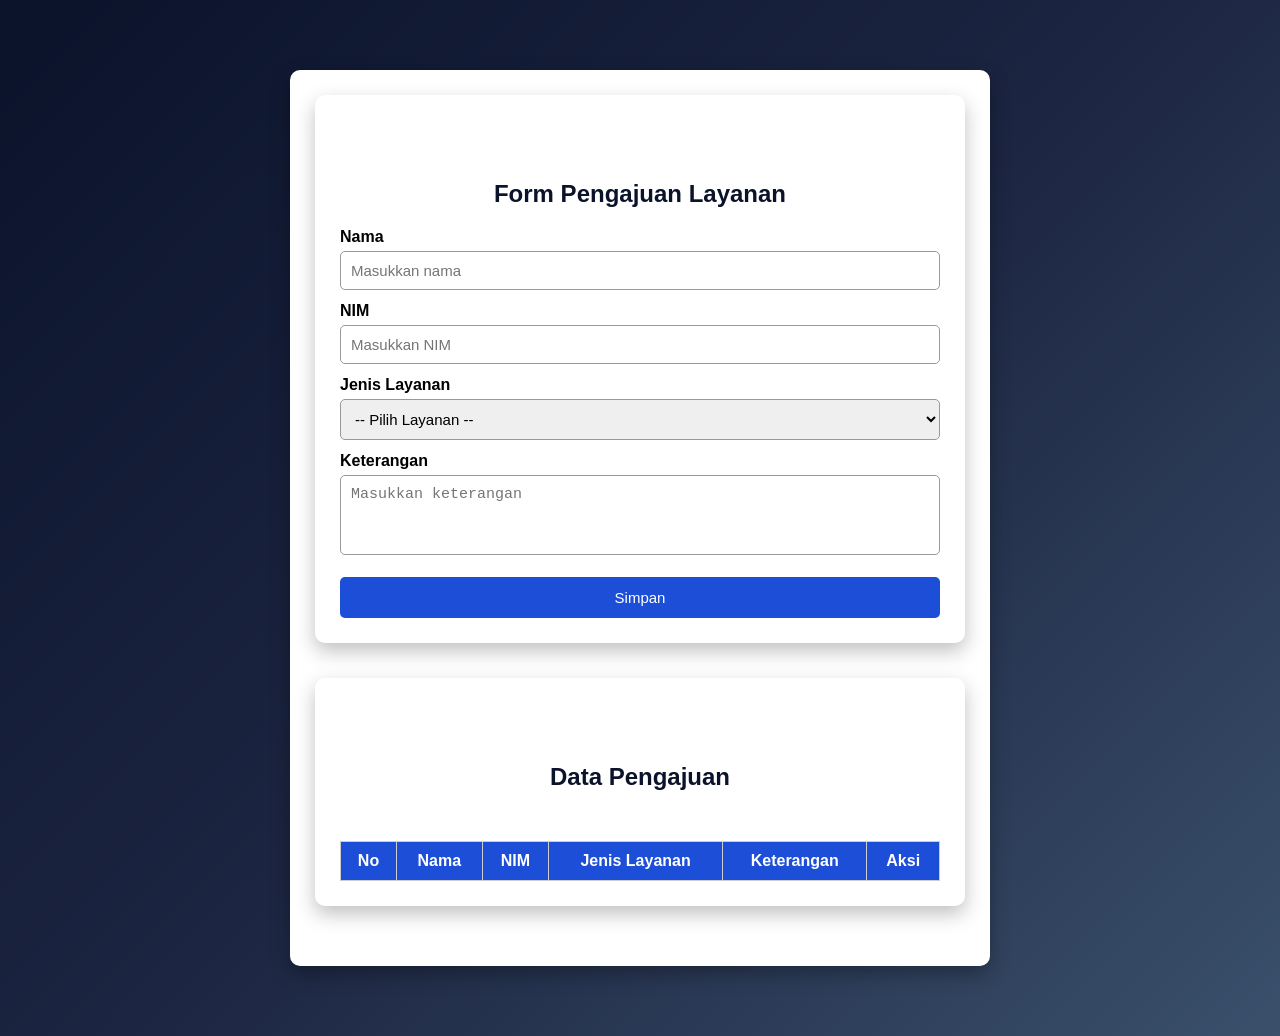
==== index.html @ 1086c814 "Add files via upload" ====
<!DOCTYPE html>
<html lang="id">

<head>
    <meta charset="UTF-8">
    <meta name="viewport" content="width=device-width, initial-scale=1.0">
    <title>Pengajuan Layanan</title>
    <link rel="stylesheet" href="style.css">
</head>

<body>

    <div class="container">

        <!-- Section Form -->
        <section class="card">
            <h2>Form Pengajuan Layanan</h2>

            <form id="form">

                <label for="nama">Nama</label>
                <input type="text" id="nama" placeholder="Masukkan nama" maxlength="30" required>

                <label for="nim">NIM</label>
                <input type="text" id="nim" placeholder="Masukkan NIM" maxlength="10" required>

                <label for="layanan">Jenis Layanan</label>
                <select id="layanan" required>
                    <option value="">-- Pilih Layanan --</option>
                    <option value="Konsultasi">Konsultasi</option>
                    <option value="Pendaftaran">Pendaftaran</option>
                    <option value="Pengaduan">Pengaduan</option>
                    <option value="Informasi">Informasi</option>
                </select>

                <label for="keterangan">Keterangan</label>
                <textarea id="keterangan" placeholder="Masukkan keterangan" required></textarea>

                <button type="submit">Simpan</button>

            </form>
        </section>

        <!-- Section Tabel -->
        <section class="card">
            <h2>Data Pengajuan</h2>

            <table>
                <thead>
                    <tr>
                        <th>No</th>
                        <th>Nama</th>
                        <th>NIM</th>
                        <th>Jenis Layanan</th>
                        <th>Keterangan</th>
                        <th>Aksi</th>
                    </tr>
                </thead>

                <tbody id="tabelData">
                    <!-- Data dari JavaScript -->
                </tbody>
            </table>
        </section>

    </div>

    <script src="script.js"></script>

</body>

</html>
---- style.css ----
*{
    margin: 0;
    padding: 0;
    box-sizing: border-box;
}

body{
    font-family: Arial, sans-serif;
    background: linear-gradient(135deg, #0b132b, #1c2541, #3a506b);
    min-height: 100vh;
    padding: 30px 0;
}

.container{
    width: 700px;
    margin: 30px auto;
    background-color: white;
    padding: 25px;
    border-radius: 10px;
    box-shadow: 0 8px 20px rgba(0,0,0,0.3);
}

h2{
    text-align: center;
    margin-bottom: 20px;
    color: #0b132b;
}

h2:last-of-type{
    margin-top: 60px;
}

label{
    display: block;
    margin-top: 12px;
    margin-bottom: 5px;
    font-weight: bold;
}

input,
select,
textarea{
    width: 100%;
    padding: 10px;
    border: 1px solid #999;
    border-radius: 5px;
    font-size: 15px;
}

textarea{
    height: 80px;
    resize: none;
}

button{
    margin-top: 18px;
    padding: 12px;
    width: 100%;
    background-color: #1d4ed8;
    color: white;
    border: none;
    border-radius: 5px;
    cursor: pointer;
    font-size: 15px;
    transition: 0.3s;
}

button:hover{
    background-color: #2563eb;
}

/* Jarak antara form dan tabel */
table{
    width: 100%;
    margin-top: 50px; /* sebelumnya 25px */
    border-collapse: collapse;
}

table,
th,
td{
    border: 1px solid #ccc;
}

th{
    background-color: #1d4ed8;
    color: white;
}

th,
td{
    padding: 10px;
    text-align: center;
}

.edit{
    background-color: orange;
    color: white;
    border: none;
    padding: 6px 12px;
    cursor: pointer;
    margin-right: 5px;
    border-radius: 4px;
}

.edit:hover{
    background-color: darkorange;
}

.hapus{
    background-color: red;
    color: white;
    border: none;
    padding: 6px 12px;
    cursor: pointer;
    border-radius: 4px;
}

.hapus:hover{
    background-color: darkred;
}

.container{
    width: 700px;
    margin: 40px auto;
}

.card{
    background: #fff;
    padding: 25px;
    border-radius: 10px;
    box-shadow: 0 8px 20px rgba(0,0,0,0.25);
    margin-bottom: 35px;
}
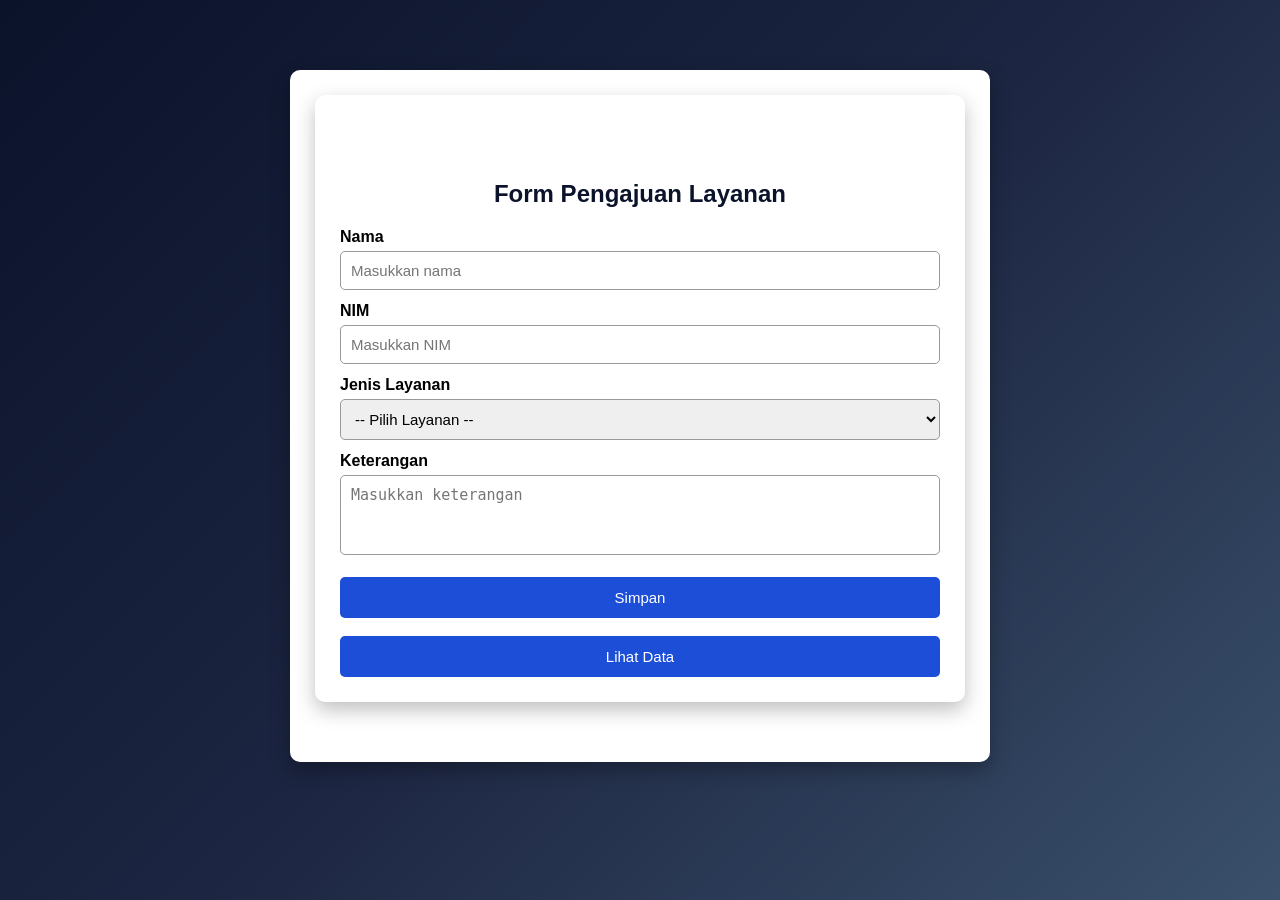
==== commit 62ba5475: "Add files via upload" ====
--- a/index.html
+++ b/index.html
@@ -12,7 +12,6 @@
 
     <div class="container">
 
-        <!-- Section Form -->
         <section class="card">
             <h2>Form Pengajuan Layanan</h2>
 
@@ -37,30 +36,11 @@
                 <textarea id="keterangan" placeholder="Masukkan keterangan" required></textarea>
 
                 <button type="submit">Simpan</button>
+                <a href="tabel.html">
+                    <button type="button">Lihat Data</button>
+                </a>
 
             </form>
-        </section>
-
-        <!-- Section Tabel -->
-        <section class="card">
-            <h2>Data Pengajuan</h2>
-
-            <table>
-                <thead>
-                    <tr>
-                        <th>No</th>
-                        <th>Nama</th>
-                        <th>NIM</th>
-                        <th>Jenis Layanan</th>
-                        <th>Keterangan</th>
-                        <th>Aksi</th>
-                    </tr>
-                </thead>
-
-                <tbody id="tabelData">
-                    <!-- Data dari JavaScript -->
-                </tbody>
-            </table>
         </section>
 
     </div>
